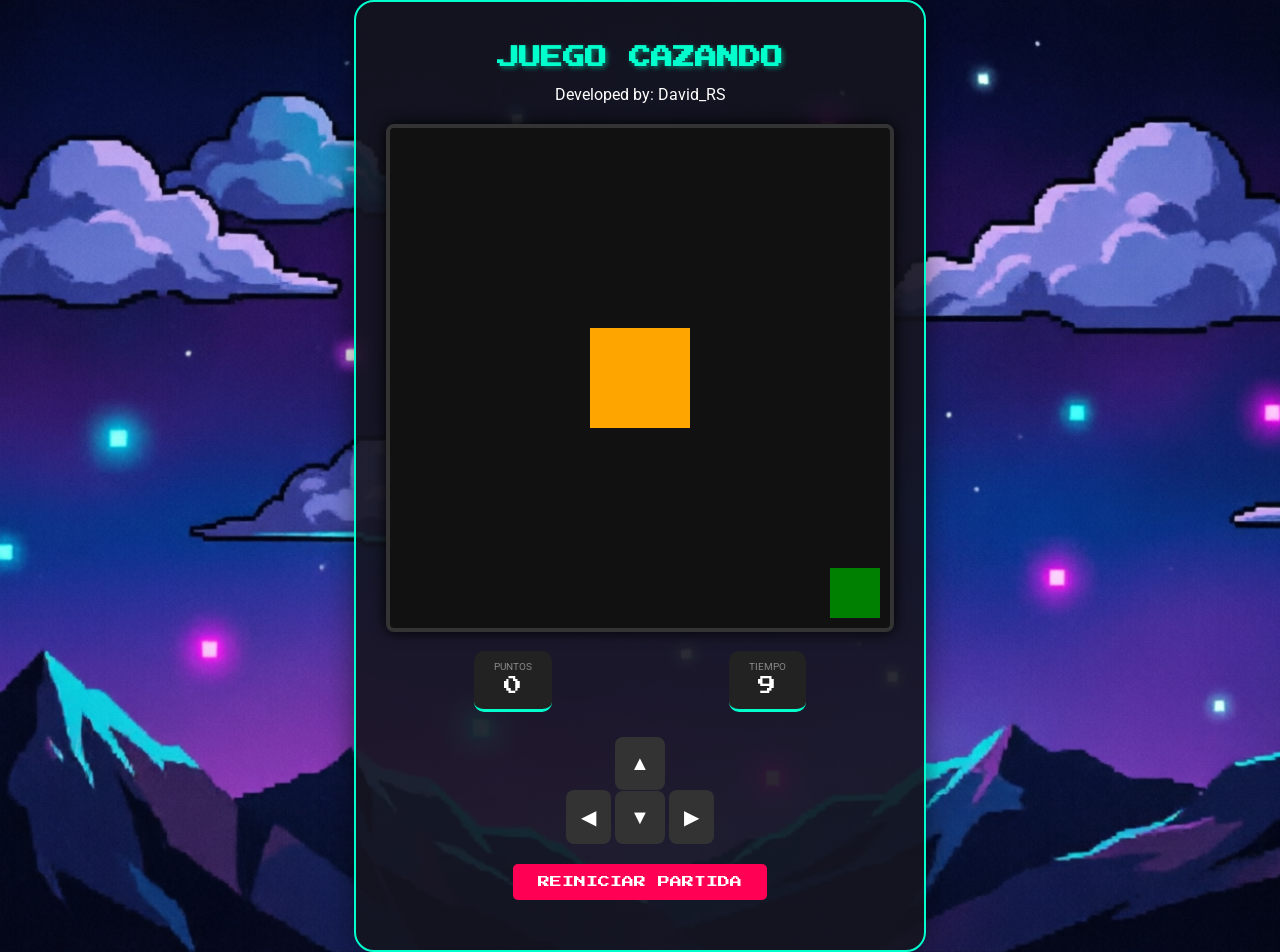
==== index.html @ c85581e6 "chore: rename cazando.html to index.html" ====
<!DOCTYPE html>
<html lang="es">
<head>
  <meta charset="UTF-8">
  <title>Juego Cazando - Edición Pro</title>
  <link href="https://fonts.googleapis.com/css2?family=Press+Start+2P&family=Roboto:wght@400;700&display=swap" rel="stylesheet">
  <link rel="stylesheet" href="cazando.css">
</head>
<body onload="iniciarJuego()">

  <div class="main-container">
    <header>
      <h1>JUEGO CAZANDO</h1>
      <p class="author">Developed by: <span>David_RS</span></p>
    </header>

    <div class="game-wrapper">
      <canvas id="areaJuego" width="500" height="500"></canvas>
      
      <div class="ui-panel">
        <div class="stat-box">
          <label>PUNTOS</label>
          <span id="puntos">0</span>
        </div>
        <div class="stat-box">
          <label>TIEMPO</label>
          <span id="tiempo">10</span>
        </div>
      </div>
    </div>

    <div class="controls-section">
      <div class="d-pad">
        <button class="btn-dir up" onclick="moverArriba()">▲</button>
        <div class="middle-row">
          <button class="btn-dir left" onclick="moverIzquierda()">◀</button>
          <button class="btn-dir down" onclick="moverAbajo()">▼</button>
          <button class="btn-dir right" onclick="moverDerecha()">▶</button>
        </div>
      </div>
      
      <button class="btn-restart" onclick="reiniciarJuego()">REINICIAR PARTIDA</button>
    </div>

    <p id="mensaje"></p>
  </div>

  <script src="cazando.js"></script>
  <script src="utils.js"></script>
</body>
</html>

<!-- <!DOCTYPE html>
<html>
<head>
  <title>Juego Cazando</title>

  <link rel="stylesheet" href="cazando.css"> //feat: reference css in html
</head>
<body onload="iniciarJuego()">

  <h1>Juego Cazando</h1>
  <p>Autor: David_RS</p>

  <Canvas id="areaJuego" width="500" height="500"></Canvas>

  <div class="controles">
    <button onclick="moverArriba()">⬆</button>
    <br>
    <button onclick="moverIzquierda()">⬅</button>
    <button onclick="moverAbajo()">⬇</button>
    <button onclick="moverDerecha()">➡</button>
    <br><br>
    <button onclick="reiniciarJuego()" style="background-color: black; color: white;">REINICIAR JUEGO</button>
  </div>


  <div class="panel">
    <span>Puntos: <span id="puntos">0</span></span>
    <span>Tiempo: <span id="tiempo">10</span></span>
  </div>

  <p id="mensaje"></p>

  <script src="cazando.js"></script>
  <script src="utils.js"></script>
</body>
</html> -->
---- cazando.css ----
:root {
  --primary-color: #00ffcc;
  --bg-dark: rgba(20, 20, 30, 0.9);
  --accent-color: #ff0055;
}

body {
  margin: 0;
  padding: 0;
  display: flex;
  justify-content: center;
  align-items: center;
  min-height: 100vh;
  font-family: 'Roboto', sans-serif;
  /* REQUERIMIENTO: Fondo de internet */
  background-image: url('1776111746.png');
  background-size: cover;
  background-position: center;
  color: white;
}

.main-container {
  background: var(--bg-dark);
  padding: 30px;
  border-radius: 20px;
  box-shadow: 0 0 30px rgba(0,0,0,0.5);
  text-align: center;
  border: 2px solid var(--primary-color);
}

h1 {
  font-family: 'Press Start 2P', cursive;
  font-size: 22px;
  color: var(--primary-color);
  text-shadow: 2px 2px 5px rgba(0, 255, 204, 0.4);
}

.game-wrapper {
  position: relative;
  margin: 20px auto;
}

canvas {
  background: #111;
  border: 4px solid #333;
  border-radius: 8px;
  box-shadow: 0 0 15px rgba(0,0,0,1);
}

.ui-panel {
  display: flex;
  justify-content: space-around;
  margin-top: 15px;
}

.stat-box {
  background: #222;
  padding: 10px 20px;
  border-radius: 10px;
  border-bottom: 3px solid var(--primary-color);
}

.stat-box label {
  display: block;
  font-size: 10px;
  margin-bottom: 5px;
  color: #888;
}

.stat-box span {
  font-family: 'Press Start 2P', cursive;
  font-size: 18px;
}

/* Estilo para los botones de dirección (D-Pad) */
.controls-section {
  margin-top: 25px;
}

.btn-dir {
  background: #333;
  color: white;
  border: none;
  padding: 15px;
  font-size: 20px;
  border-radius: 8px;
  cursor: pointer;
  transition: 0.2s;
}

.btn-dir:hover {
  background: var(--primary-color);
  color: black;
}

.btn-restart {
  margin-top: 20px;
  background: var(--accent-color);
  color: white;
  border: none;
  padding: 12px 25px;
  font-family: 'Press Start 2P', cursive;
  font-size: 12px;
  cursor: pointer;
  border-radius: 5px;
  transition: 0.3s;
}

.btn-restart:hover {
  transform: scale(1.05);
  box-shadow: 0 0 15px var(--accent-color);
}

#mensaje {
  font-family: 'Press Start 2P', cursive;
  font-size: 14px;
  color: var(--accent-color);
  margin-top: 20px;
}

/* body {
  text-align: center;
  font-family: Arial, sans-serif;
  background: #f0f0f0;
  margin: 0;
  padding: 20px;
}

h1 {
  margin-bottom: 5px;
}

.panel {
  margin: 15px 0;
  font-size: 18px;
  display: flex;
  justify-content: center;
  gap: 30px;
}

canvas {
  background: white;
  border: 2px solid black;
}

.controles {
  margin-top: 20px;
}

button {
  margin: 5px;
  padding: 10px 16px;
  font-size: 18px;
  cursor: pointer;
}

#mensaje {
  font-size: 20px;
  font-weight: bold;
  color: darkred;
  margin-top: 15px;
} */
---- cazando.css ----
:root {
  --primary-color: #00ffcc;
  --bg-dark: rgba(20, 20, 30, 0.9);
  --accent-color: #ff0055;
}

body {
  margin: 0;
  padding: 0;
  display: flex;
  justify-content: center;
  align-items: center;
  min-height: 100vh;
  font-family: 'Roboto', sans-serif;
  /* REQUERIMIENTO: Fondo de internet */
  background-image: url('1776111746.png');
  background-size: cover;
  background-position: center;
  color: white;
}

.main-container {
  background: var(--bg-dark);
  padding: 30px;
  border-radius: 20px;
  box-shadow: 0 0 30px rgba(0,0,0,0.5);
  text-align: center;
  border: 2px solid var(--primary-color);
}

h1 {
  font-family: 'Press Start 2P', cursive;
  font-size: 22px;
  color: var(--primary-color);
  text-shadow: 2px 2px 5px rgba(0, 255, 204, 0.4);
}

.game-wrapper {
  position: relative;
  margin: 20px auto;
}

canvas {
  background: #111;
  border: 4px solid #333;
  border-radius: 8px;
  box-shadow: 0 0 15px rgba(0,0,0,1);
}

.ui-panel {
  display: flex;
  justify-content: space-around;
  margin-top: 15px;
}

.stat-box {
  background: #222;
  padding: 10px 20px;
  border-radius: 10px;
  border-bottom: 3px solid var(--primary-color);
}

.stat-box label {
  display: block;
  font-size: 10px;
  margin-bottom: 5px;
  color: #888;
}

.stat-box span {
  font-family: 'Press Start 2P', cursive;
  font-size: 18px;
}

/* Estilo para los botones de dirección (D-Pad) */
.controls-section {
  margin-top: 25px;
}

.btn-dir {
  background: #333;
  color: white;
  border: none;
  padding: 15px;
  font-size: 20px;
  border-radius: 8px;
  cursor: pointer;
  transition: 0.2s;
}

.btn-dir:hover {
  background: var(--primary-color);
  color: black;
}

.btn-restart {
  margin-top: 20px;
  background: var(--accent-color);
  color: white;
  border: none;
  padding: 12px 25px;
  font-family: 'Press Start 2P', cursive;
  font-size: 12px;
  cursor: pointer;
  border-radius: 5px;
  transition: 0.3s;
}

.btn-restart:hover {
  transform: scale(1.05);
  box-shadow: 0 0 15px var(--accent-color);
}

#mensaje {
  font-family: 'Press Start 2P', cursive;
  font-size: 14px;
  color: var(--accent-color);
  margin-top: 20px;
}

/* body {
  text-align: center;
  font-family: Arial, sans-serif;
  background: #f0f0f0;
  margin: 0;
  padding: 20px;
}

h1 {
  margin-bottom: 5px;
}

.panel {
  margin: 15px 0;
  font-size: 18px;
  display: flex;
  justify-content: center;
  gap: 30px;
}

canvas {
  background: white;
  border: 2px solid black;
}

.controles {
  margin-top: 20px;
}

button {
  margin: 5px;
  padding: 10px 16px;
  font-size: 18px;
  cursor: pointer;
}

#mensaje {
  font-size: 20px;
  font-weight: bold;
  color: darkred;
  margin-top: 15px;
} */
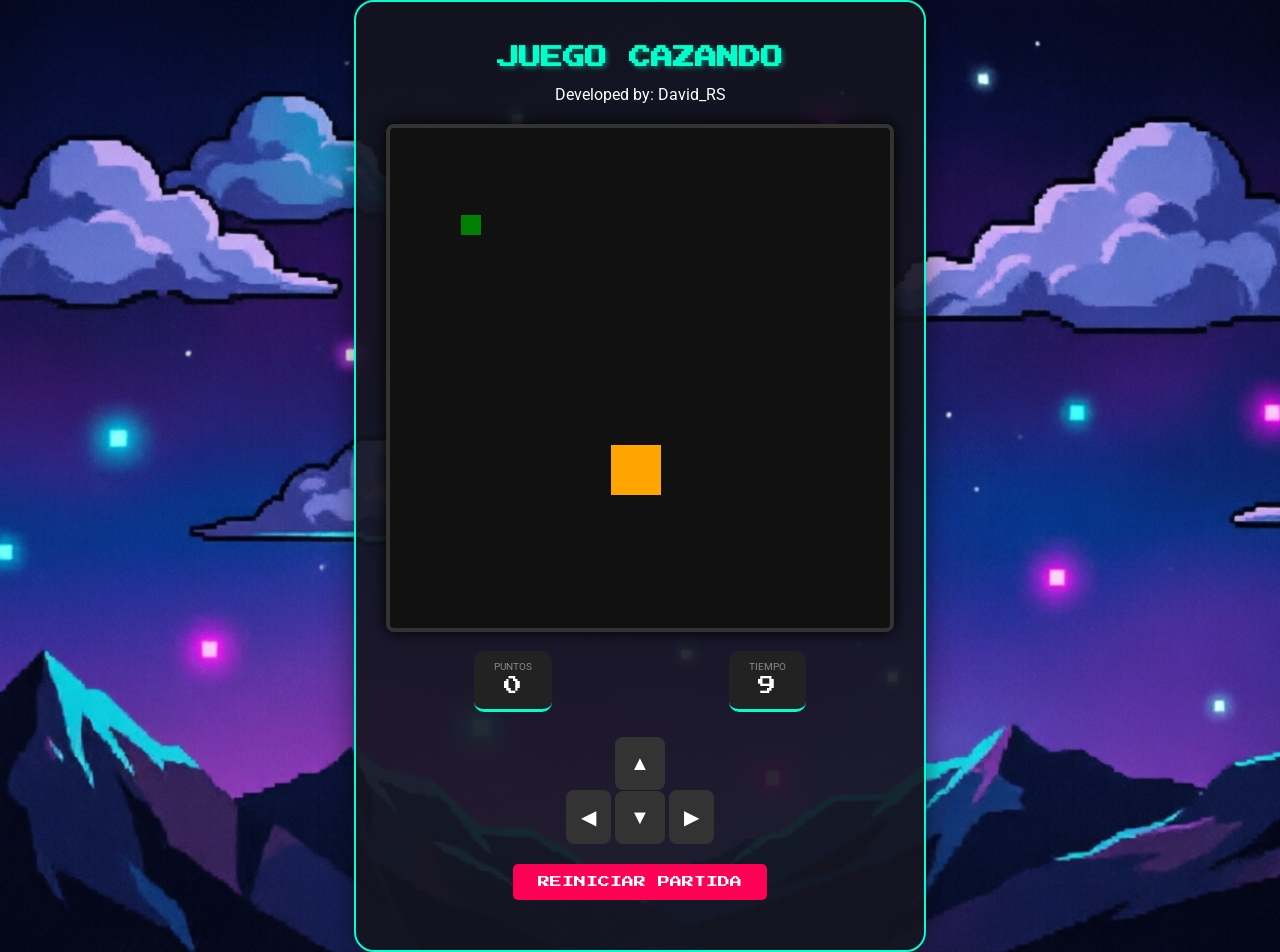
==== commit 8f7d69c7: "feat: reemplaza alerts por notificaciones y modal visual" ====
--- a/index.html
+++ b/index.html
@@ -45,45 +45,109 @@
     <p id="mensaje"></p>
   </div>
 
+  <script src="utils.js"></script>
   <script src="cazando.js"></script>
-  <script src="utils.js"></script>
+  
+  <!-- 🎨 Notificación flotante y Modal -->
+<div id="notificacion" class="notificacion"></div>
+
+<div id="modalFinJuego" class="modal-overlay">
+    <div class="modal-contenido">
+        <h2 id="tituloModal"></h2>
+        <p id="mensajeModal"></p>
+        <button onclick="cerrarModalYReiniciar()" class="btn-reiniciar">🔄 Jugar de Nuevo</button>
+    </div>
+</div>
+
+<style>
+/* Notificación flotante */
+.notificacion {
+    position: fixed;
+    top: 20%;
+    left: 50%;
+    transform: translateX(-50%);
+    background: linear-gradient(135deg, #667eea 0%, #764ba2 100%);
+    color: white;
+    padding: 15px 30px;
+    border-radius: 12px;
+    font-size: 20px;
+    font-weight: bold;
+    box-shadow: 0 8px 30px rgba(0,0,0,0.3);
+    opacity: 0;
+    transition: opacity 0.3s ease;
+    pointer-events: none;
+    z-index: 1000;
+    text-align: center;
+}
+.notificacion.mostrar {
+    opacity: 1;
+    animation: flotar 2s ease-in-out;
+}
+@keyframes flotar {
+    0%, 100% { transform: translateX(-50%) scale(1); }
+    50% { transform: translateX(-50%) scale(1.05); }
+}
+
+/* Modal overlay */
+.modal-overlay {
+    display: none;
+    position: fixed;
+    top: 0; left: 0;
+    width: 100%; height: 100%;
+    background: rgba(0,0,0,0.85);
+    z-index: 2000;
+    justify-content: center;
+    align-items: center;
+}
+.modal-overlay.activo {
+    display: flex;
+    animation: fadeIn 0.3s ease;
+}
+@keyframes fadeIn {
+    from { opacity: 0; } to { opacity: 1; }
+}
+
+/* Modal contenido */
+.modal-contenido {
+    background: linear-gradient(135deg, #667eea 0%, #764ba2 100%);
+    padding: 35px;
+    border-radius: 20px;
+    text-align: center;
+    color: white;
+    box-shadow: 0 15px 50px rgba(0,0,0,0.5);
+    animation: slideIn 0.3s ease;
+    max-width: 420px;
+    margin: 20px;
+}
+@keyframes slideIn {
+    from { transform: translateY(-30px); opacity: 0; }
+    to { transform: translateY(0); opacity: 1; }
+}
+.modal-contenido h2 {
+    margin: 0 0 15px 0;
+    font-size: 28px;
+}
+.modal-contenido p {
+    font-size: 18px;
+    margin: 0 0 25px 0;
+    line-height: 1.4;
+}
+.btn-reiniciar {
+    background: white;
+    color: #667eea;
+    border: none;
+    padding: 12px 35px;
+    font-size: 16px;
+    font-weight: bold;
+    border-radius: 30px;
+    cursor: pointer;
+    transition: transform 0.2s, box-shadow 0.2s;
+}
+.btn-reiniciar:hover {
+    transform: translateY(-2px);
+    box-shadow: 0 6px 20px rgba(0,0,0,0.25);
+}
+</style>
+
 </body>
 </html>
-
-<!-- <!DOCTYPE html>
-<html>
-<head>
-  <title>Juego Cazando</title>
-
-  <link rel="stylesheet" href="cazando.css"> //feat: reference css in html
-</head>
-<body onload="iniciarJuego()">
-
-  <h1>Juego Cazando</h1>
-  <p>Autor: David_RS</p>
-
-  <Canvas id="areaJuego" width="500" height="500"></Canvas>
-
-  <div class="controles">
-    <button onclick="moverArriba()">⬆</button>
-    <br>
-    <button onclick="moverIzquierda()">⬅</button>
-    <button onclick="moverAbajo()">⬇</button>
-    <button onclick="moverDerecha()">➡</button>
-    <br><br>
-    <button onclick="reiniciarJuego()" style="background-color: black; color: white;">REINICIAR JUEGO</button>
-  </div>
-
-
-  <div class="panel">
-    <span>Puntos: <span id="puntos">0</span></span>
-    <span>Tiempo: <span id="tiempo">10</span></span>
-  </div>
-
-  <p id="mensaje"></p>
-
-  <script src="cazando.js"></script>
-  <script src="utils.js"></script>
-</body>
-</html> -->
-
--- a/cazando.css
+++ b/cazando.css
@@ -118,46 +118,4 @@
   margin-top: 20px;
 }
 
-/* body {
-  text-align: center;
-  font-family: Arial, sans-serif;
-  background: #f0f0f0;
-  margin: 0;
-  padding: 20px;
-}
-
-h1 {
-  margin-bottom: 5px;
-}
-
-.panel {
-  margin: 15px 0;
-  font-size: 18px;
-  display: flex;
-  justify-content: center;
-  gap: 30px;
-}
-
-canvas {
-  background: white;
-  border: 2px solid black;
-}
-
-.controles {
-  margin-top: 20px;
-}
-
-button {
-  margin: 5px;
-  padding: 10px 16px;
-  font-size: 18px;
-  cursor: pointer;
-}
-
-#mensaje {
-  font-size: 20px;
-  font-weight: bold;
-  color: darkred;
-  margin-top: 15px;
-} */
-
+/* fin */
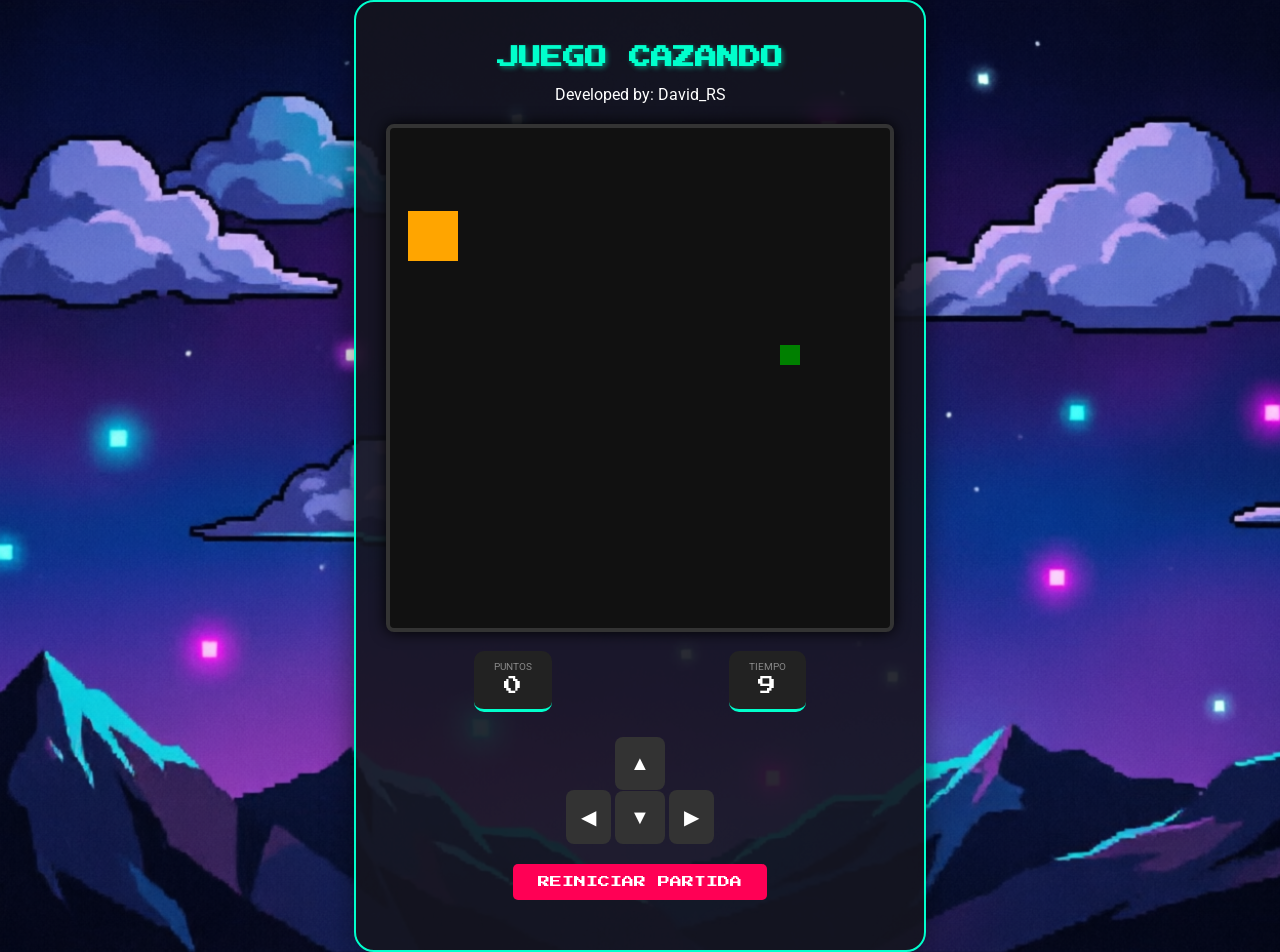
==== commit bbf6e04d: "feat: reinicia el tiempo a 10 s cada vez que el gato atrapa comida" ====
--- a/index.html
+++ b/index.html
@@ -48,106 +48,106 @@
   <script src="utils.js"></script>
   <script src="cazando.js"></script>
   
-  <!-- 🎨 Notificación flotante y Modal -->
-<div id="notificacion" class="notificacion"></div>
+    <!-- 🎨 Notificación flotante y Modal -->
+  <div id="notificacion" class="notificacion"></div>
 
-<div id="modalFinJuego" class="modal-overlay">
-    <div class="modal-contenido">
-        <h2 id="tituloModal"></h2>
-        <p id="mensajeModal"></p>
-        <button onclick="cerrarModalYReiniciar()" class="btn-reiniciar">🔄 Jugar de Nuevo</button>
-    </div>
-</div>
+  <div id="modalFinJuego" class="modal-overlay">
+      <div class="modal-contenido">
+          <h2 id="tituloModal"></h2>
+          <p id="mensajeModal"></p>
+          <button onclick="cerrarModalYReiniciar()" class="btn-reiniciar">🔄 Jugar de Nuevo</button>
+      </div>
+  </div>
 
-<style>
-/* Notificación flotante */
-.notificacion {
-    position: fixed;
-    top: 20%;
-    left: 50%;
-    transform: translateX(-50%);
-    background: linear-gradient(135deg, #667eea 0%, #764ba2 100%);
-    color: white;
-    padding: 15px 30px;
-    border-radius: 12px;
-    font-size: 20px;
-    font-weight: bold;
-    box-shadow: 0 8px 30px rgba(0,0,0,0.3);
-    opacity: 0;
-    transition: opacity 0.3s ease;
-    pointer-events: none;
-    z-index: 1000;
-    text-align: center;
-}
-.notificacion.mostrar {
-    opacity: 1;
-    animation: flotar 2s ease-in-out;
-}
-@keyframes flotar {
-    0%, 100% { transform: translateX(-50%) scale(1); }
-    50% { transform: translateX(-50%) scale(1.05); }
-}
+  <style>
+  /* Notificación flotante */
+  .notificacion {
+      position: fixed;
+      top: 20%;
+      left: 50%;
+      transform: translateX(-50%);
+      background: linear-gradient(135deg, #667eea 0%, #764ba2 100%);
+      color: white;
+      padding: 15px 30px;
+      border-radius: 12px;
+      font-size: 20px;
+      font-weight: bold;
+      box-shadow: 0 8px 30px rgba(0,0,0,0.3);
+      opacity: 0;
+      transition: opacity 0.3s ease;
+      pointer-events: none;
+      z-index: 1000;
+      text-align: center;
+  }
+  .notificacion.mostrar {
+      opacity: 1;
+      animation: flotar 2s ease-in-out;
+  }
+  @keyframes flotar {
+      0%, 100% { transform: translateX(-50%) scale(1); }
+      50% { transform: translateX(-50%) scale(1.05); }
+  }
 
-/* Modal overlay */
-.modal-overlay {
-    display: none;
-    position: fixed;
-    top: 0; left: 0;
-    width: 100%; height: 100%;
-    background: rgba(0,0,0,0.85);
-    z-index: 2000;
-    justify-content: center;
-    align-items: center;
-}
-.modal-overlay.activo {
-    display: flex;
-    animation: fadeIn 0.3s ease;
-}
-@keyframes fadeIn {
-    from { opacity: 0; } to { opacity: 1; }
-}
+  /* Modal overlay */
+  .modal-overlay {
+      display: none;
+      position: fixed;
+      top: 0; left: 0;
+      width: 100%; height: 100%;
+      background: rgba(0,0,0,0.85);
+      z-index: 2000;
+      justify-content: center;
+      align-items: center;
+  }
+  .modal-overlay.activo {
+      display: flex;
+      animation: fadeIn 0.3s ease;
+  }
+  @keyframes fadeIn {
+      from { opacity: 0; } to { opacity: 1; }
+  }
 
-/* Modal contenido */
-.modal-contenido {
-    background: linear-gradient(135deg, #667eea 0%, #764ba2 100%);
-    padding: 35px;
-    border-radius: 20px;
-    text-align: center;
-    color: white;
-    box-shadow: 0 15px 50px rgba(0,0,0,0.5);
-    animation: slideIn 0.3s ease;
-    max-width: 420px;
-    margin: 20px;
-}
-@keyframes slideIn {
-    from { transform: translateY(-30px); opacity: 0; }
-    to { transform: translateY(0); opacity: 1; }
-}
-.modal-contenido h2 {
-    margin: 0 0 15px 0;
-    font-size: 28px;
-}
-.modal-contenido p {
-    font-size: 18px;
-    margin: 0 0 25px 0;
-    line-height: 1.4;
-}
-.btn-reiniciar {
-    background: white;
-    color: #667eea;
-    border: none;
-    padding: 12px 35px;
-    font-size: 16px;
-    font-weight: bold;
-    border-radius: 30px;
-    cursor: pointer;
-    transition: transform 0.2s, box-shadow 0.2s;
-}
-.btn-reiniciar:hover {
-    transform: translateY(-2px);
-    box-shadow: 0 6px 20px rgba(0,0,0,0.25);
-}
-</style>
+  /* Modal contenido */
+  .modal-contenido {
+      background: linear-gradient(135deg, #667eea 0%, #764ba2 100%);
+      padding: 35px;
+      border-radius: 20px;
+      text-align: center;
+      color: white;
+      box-shadow: 0 15px 50px rgba(0,0,0,0.5);
+      animation: slideIn 0.3s ease;
+      max-width: 420px;
+      margin: 20px;
+  }
+  @keyframes slideIn {
+      from { transform: translateY(-30px); opacity: 0; }
+      to { transform: translateY(0); opacity: 1; }
+  }
+  .modal-contenido h2 {
+      margin: 0 0 15px 0;
+      font-size: 28px;
+  }
+  .modal-contenido p {
+      font-size: 18px;
+      margin: 0 0 25px 0;
+      line-height: 1.4;
+  }
+  .btn-reiniciar {
+      background: white;
+      color: #667eea;
+      border: none;
+      padding: 12px 35px;
+      font-size: 16px;
+      font-weight: bold;
+      border-radius: 30px;
+      cursor: pointer;
+      transition: transform 0.2s, box-shadow 0.2s;
+  }
+  .btn-reiniciar:hover {
+      transform: translateY(-2px);
+      box-shadow: 0 6px 20px rgba(0,0,0,0.25);
+  }
+  </style>
 
 </body>
 </html>
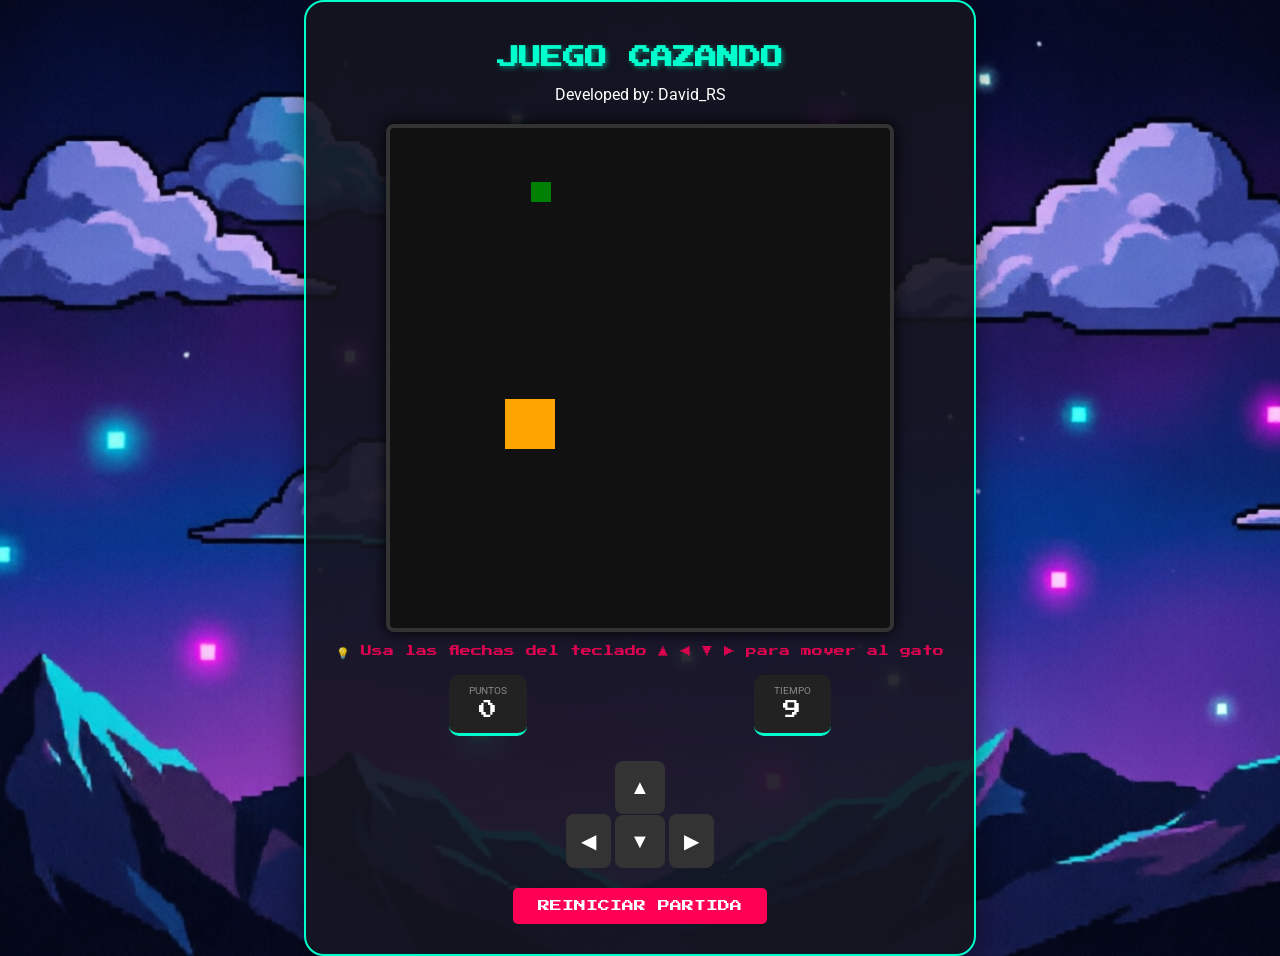
==== commit 75dd722a: "fix: agrega estilos CSS faltantes para que el hint se desvanezca al jugar" ====
--- a/index.html
+++ b/index.html
@@ -17,6 +17,10 @@
     <div class="game-wrapper">
       <canvas id="areaJuego" width="500" height="500"></canvas>
       
+      <p id="mensaje" class="hint-teclado">
+      💡 Usa las flechas del teclado ▲ ◀ ▼ ▶ para mover al gato
+    </p>
+
       <div class="ui-panel">
         <div class="stat-box">
           <label>PUNTOS</label>
@@ -42,7 +46,8 @@
       <button class="btn-restart" onclick="reiniciarJuego()">REINICIAR PARTIDA</button>
     </div>
 
-    <p id="mensaje"></p>
+    <!-- <p id="mensaje"></p> -->
+
   </div>
 
   <script src="utils.js"></script>
--- a/cazando.css
+++ b/cazando.css
@@ -118,4 +118,32 @@
   margin-top: 20px;
 }
 
-/* fin */+/* Mensaje de ayuda inicial */
+#mensaje {
+    font-family: 'Press Start 2P', cursive;
+    font-size: 11px;
+    color: var(--accent-color);
+    margin: 10px auto 15px;
+    text-align: center;
+    opacity: 0.85;
+    
+    /* ✅ Animación de pulso al inicio */
+    animation: pulso-hint 2.5s infinite ease-in-out;
+    
+    /* ✅ Transición suave para cuando se oculte */
+    transition: opacity 0.5s ease, transform 0.5s ease;
+}
+
+/* ✅ ESTA ERA LA PIEZA FALTANTE: Clase que JS activa para desvanecer */
+.hint-oculta {
+    opacity: 0;
+    transform: translateY(-10px);
+    pointer-events: none;
+    animation: none;  /* ← Detiene la animación que mantenía visible el texto */
+}
+
+/* ✅ Keyframes para el pulso */
+@keyframes pulso-hint {
+    0%, 100% { opacity: 0.85; transform: scale(1); }
+    50% { opacity: 1; transform: scale(1.02); text-shadow: 0 0 6px var(--accent-color); }
+}
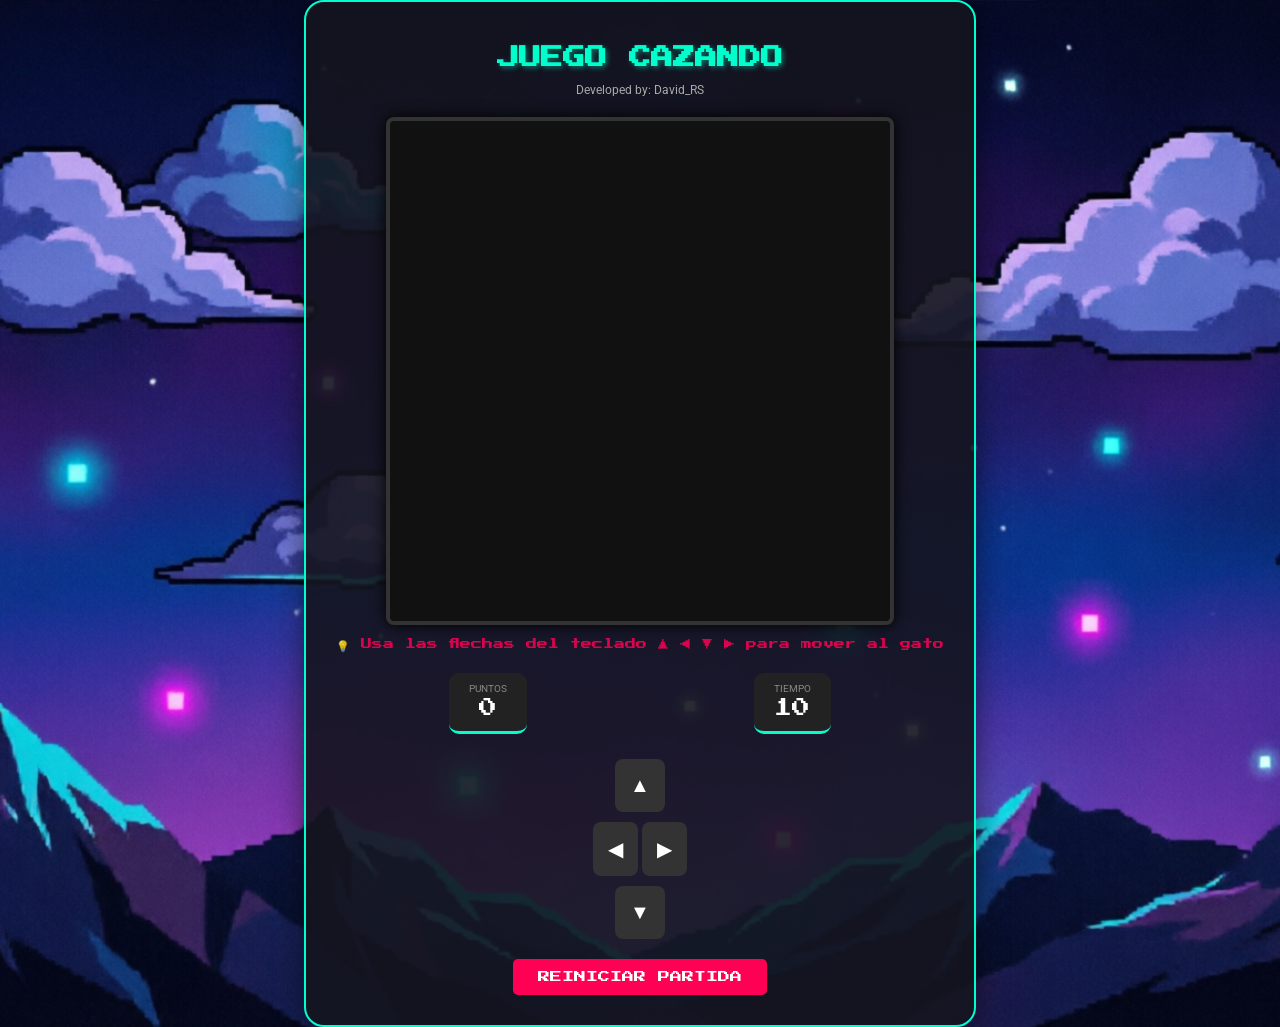
==== commit f388285d: "fix: ocultar mensaje de ayuda al presionar flechas del teclado - detener animación CSS y forzar disp" ====
--- a/index.html
+++ b/index.html
@@ -1,158 +1,64 @@
 <!DOCTYPE html>
 <html lang="es">
 <head>
-  <meta charset="UTF-8">
-  <title>Juego Cazando - Edición Pro</title>
-  <link href="https://fonts.googleapis.com/css2?family=Press+Start+2P&family=Roboto:wght@400;700&display=swap" rel="stylesheet">
-  <link rel="stylesheet" href="cazando.css">
+    <meta charset="UTF-8">
+    <meta name="viewport" content="width=device-width, initial-scale=1.0">
+    <title>Juego Cazando - Edición Pro</title>
+    
+    <!-- Google Fonts: Tipografía retro + UI moderna -->
+    <link href="https://fonts.googleapis.com/css2?family=Press+Start+2P&family=Roboto:wght@400;700&display=swap" rel="stylesheet">
+    <link rel="stylesheet" href="cazando.css">
 </head>
-<body onload="iniciarJuego()">
+<body>
+    <div class="main-container">
+        <h1>JUEGO CAZANDO</h1>
+        <p style="font-size: 12px; color: #aaa; margin-bottom: 10px;">Developed by: David_RS</p>
+        
+        <div class="game-wrapper">
+            <canvas id="areaJuego" width="500" height="500"></canvas>
+            <!-- 💡 Mensaje de ayuda justo debajo del canvas -->
+            <p id="mensaje">💡 Usa las flechas del teclado ▲ ◀ ▼ ▶ para mover al gato</p>
+        </div>
 
-  <div class="main-container">
-    <header>
-      <h1>JUEGO CAZANDO</h1>
-      <p class="author">Developed by: <span>David_RS</span></p>
-    </header>
+        <!-- Panel de estadísticas -->
+        <div class="ui-panel">
+            <div class="stat-box">
+                <label>PUNTOS</label>
+                <span id="puntos">0</span>
+            </div>
+            <div class="stat-box">
+                <label>TIEMPO</label>
+                <span id="tiempo">10</span>
+            </div>
+        </div>
 
-    <div class="game-wrapper">
-      <canvas id="areaJuego" width="500" height="500"></canvas>
-      
-      <p id="mensaje" class="hint-teclado">
-      💡 Usa las flechas del teclado ▲ ◀ ▼ ▶ para mover al gato
-    </p>
+        <!-- Controles táctiles / D-Pad -->
+        <div class="controls-section">
+            <button class="btn-dir" onclick="moverArriba()">▲</button>
+            <div style="margin: 10px 0;">
+                <button class="btn-dir" onclick="moverIzquierda()">◀</button>
+                <button class="btn-dir" onclick="moverDerecha()">▶</button>
+            </div>
+            <button class="btn-dir" onclick="moverAbajo()">▼</button>
+        </div>
 
-      <div class="ui-panel">
-        <div class="stat-box">
-          <label>PUNTOS</label>
-          <span id="puntos">0</span>
-        </div>
-        <div class="stat-box">
-          <label>TIEMPO</label>
-          <span id="tiempo">10</span>
-        </div>
-      </div>
+        <button class="btn-restart" onclick="reiniciarJuego()">REINICIAR PARTIDA</button>
     </div>
 
-    <div class="controls-section">
-      <div class="d-pad">
-        <button class="btn-dir up" onclick="moverArriba()">▲</button>
-        <div class="middle-row">
-          <button class="btn-dir left" onclick="moverIzquierda()">◀</button>
-          <button class="btn-dir down" onclick="moverAbajo()">▼</button>
-          <button class="btn-dir right" onclick="moverDerecha()">▶</button>
+    <!-- 🎯 Notificación flotante (aparece al comer) -->
+    <div id="notificacion" class="notificacion"></div>
+
+    <!-- 🏆 Modal de fin de juego (victoria o derrota) -->
+    <div id="modalFinJuego" class="modal-overlay">
+        <div class="modal-contenido">
+            <h2 id="tituloModal"></h2>
+            <p id="mensajeModal"></p>
+            <button onclick="cerrarModalYReiniciar()" class="btn-reiniciar">🔄 Jugar de Nuevo</button>
         </div>
-      </div>
-      
-      <button class="btn-restart" onclick="reiniciarJuego()">REINICIAR PARTIDA</button>
     </div>
 
-    <!-- <p id="mensaje"></p> -->
-
-  </div>
-
-  <script src="utils.js"></script>
-  <script src="cazando.js"></script>
-  
-    <!-- 🎨 Notificación flotante y Modal -->
-  <div id="notificacion" class="notificacion"></div>
-
-  <div id="modalFinJuego" class="modal-overlay">
-      <div class="modal-contenido">
-          <h2 id="tituloModal"></h2>
-          <p id="mensajeModal"></p>
-          <button onclick="cerrarModalYReiniciar()" class="btn-reiniciar">🔄 Jugar de Nuevo</button>
-      </div>
-  </div>
-
-  <style>
-  /* Notificación flotante */
-  .notificacion {
-      position: fixed;
-      top: 20%;
-      left: 50%;
-      transform: translateX(-50%);
-      background: linear-gradient(135deg, #667eea 0%, #764ba2 100%);
-      color: white;
-      padding: 15px 30px;
-      border-radius: 12px;
-      font-size: 20px;
-      font-weight: bold;
-      box-shadow: 0 8px 30px rgba(0,0,0,0.3);
-      opacity: 0;
-      transition: opacity 0.3s ease;
-      pointer-events: none;
-      z-index: 1000;
-      text-align: center;
-  }
-  .notificacion.mostrar {
-      opacity: 1;
-      animation: flotar 2s ease-in-out;
-  }
-  @keyframes flotar {
-      0%, 100% { transform: translateX(-50%) scale(1); }
-      50% { transform: translateX(-50%) scale(1.05); }
-  }
-
-  /* Modal overlay */
-  .modal-overlay {
-      display: none;
-      position: fixed;
-      top: 0; left: 0;
-      width: 100%; height: 100%;
-      background: rgba(0,0,0,0.85);
-      z-index: 2000;
-      justify-content: center;
-      align-items: center;
-  }
-  .modal-overlay.activo {
-      display: flex;
-      animation: fadeIn 0.3s ease;
-  }
-  @keyframes fadeIn {
-      from { opacity: 0; } to { opacity: 1; }
-  }
-
-  /* Modal contenido */
-  .modal-contenido {
-      background: linear-gradient(135deg, #667eea 0%, #764ba2 100%);
-      padding: 35px;
-      border-radius: 20px;
-      text-align: center;
-      color: white;
-      box-shadow: 0 15px 50px rgba(0,0,0,0.5);
-      animation: slideIn 0.3s ease;
-      max-width: 420px;
-      margin: 20px;
-  }
-  @keyframes slideIn {
-      from { transform: translateY(-30px); opacity: 0; }
-      to { transform: translateY(0); opacity: 1; }
-  }
-  .modal-contenido h2 {
-      margin: 0 0 15px 0;
-      font-size: 28px;
-  }
-  .modal-contenido p {
-      font-size: 18px;
-      margin: 0 0 25px 0;
-      line-height: 1.4;
-  }
-  .btn-reiniciar {
-      background: white;
-      color: #667eea;
-      border: none;
-      padding: 12px 35px;
-      font-size: 16px;
-      font-weight: bold;
-      border-radius: 30px;
-      cursor: pointer;
-      transition: transform 0.2s, box-shadow 0.2s;
-  }
-  .btn-reiniciar:hover {
-      transform: translateY(-2px);
-      box-shadow: 0 6px 20px rgba(0,0,0,0.25);
-  }
-  </style>
-
+    <!-- Scripts: utils.js primero (dependencia), luego cazando.js -->
+    <script src="utils.js"></script>
+    <script src="cazando.js"></script>
 </body>
-</html>
+</html>
--- a/cazando.css
+++ b/cazando.css
@@ -1,9 +1,15 @@
+/* ========================================
+   TEMA Y VARIABLES GLOBALES
+   ======================================== */
 :root {
   --primary-color: #00ffcc;
   --bg-dark: rgba(20, 20, 30, 0.9);
   --accent-color: #ff0055;
 }
 
+/* ========================================
+   CUERPO Y FONDO
+   ======================================== */
 body {
   margin: 0;
   padding: 0;
@@ -19,6 +25,9 @@
   color: white;
 }
 
+/* ========================================
+   CONTENEDOR PRINCIPAL
+   ======================================== */
 .main-container {
   background: var(--bg-dark);
   padding: 30px;
@@ -35,6 +44,9 @@
   text-shadow: 2px 2px 5px rgba(0, 255, 204, 0.4);
 }
 
+/* ========================================
+   ÁREA DE JUEGO (CANVAS)
+   ======================================== */
 .game-wrapper {
   position: relative;
   margin: 20px auto;
@@ -47,6 +59,9 @@
   box-shadow: 0 0 15px rgba(0,0,0,1);
 }
 
+/* ========================================
+   PANEL DE ESTADÍSTICAS (PUNTOS/TIEMPO)
+   ======================================== */
 .ui-panel {
   display: flex;
   justify-content: space-around;
@@ -72,7 +87,9 @@
   font-size: 18px;
 }
 
-/* Estilo para los botones de dirección (D-Pad) */
+/* ========================================
+   CONTROLES (BOTONES DE DIRECCIÓN)
+   ======================================== */
 .controls-section {
   margin-top: 25px;
 }
@@ -93,6 +110,9 @@
   color: black;
 }
 
+/* ========================================
+   BOTÓN DE REINICIAR
+   ======================================== */
 .btn-restart {
   margin-top: 20px;
   background: var(--accent-color);
@@ -111,39 +131,141 @@
   box-shadow: 0 0 15px var(--accent-color);
 }
 
+/* ========================================
+   MENSAJE DE AYUDA (HINT DE TECLADO) ✅ CORREGIDO
+   ======================================== */
 #mensaje {
   font-family: 'Press Start 2P', cursive;
-  font-size: 14px;
+  font-size: 11px;
   color: var(--accent-color);
-  margin-top: 20px;
-}
-
-/* Mensaje de ayuda inicial */
-#mensaje {
-    font-family: 'Press Start 2P', cursive;
-    font-size: 11px;
-    color: var(--accent-color);
-    margin: 10px auto 15px;
-    text-align: center;
-    opacity: 0.85;
-    
-    /* ✅ Animación de pulso al inicio */
-    animation: pulso-hint 2.5s infinite ease-in-out;
-    
-    /* ✅ Transición suave para cuando se oculte */
-    transition: opacity 0.5s ease, transform 0.5s ease;
-}
-
-/* ✅ ESTA ERA LA PIEZA FALTANTE: Clase que JS activa para desvanecer */
+  margin: 10px auto 15px;
+  text-align: center;
+  opacity: 0.85;
+  
+  /* ✅ Animación de pulso al cargar la página */
+  animation: pulso-hint 2.5s infinite ease-in-out;
+  
+  /* ✅ Transición suave para cuando se oculte */
+  transition: opacity 0.5s ease, transform 0.5s ease;
+}
+
+/* ✅ Clase que JS activa para desvanecer el mensaje */
 .hint-oculta {
-    opacity: 0;
-    transform: translateY(-10px);
-    pointer-events: none;
-    animation: none;  /* ← Detiene la animación que mantenía visible el texto */
-}
-
-/* ✅ Keyframes para el pulso */
+  opacity: 0;
+  transform: translateY(-10px);
+  pointer-events: none;
+}
+
+/* ✅ Keyframes para el efecto de pulso */
 @keyframes pulso-hint {
-    0%, 100% { opacity: 0.85; transform: scale(1); }
-    50% { opacity: 1; transform: scale(1.02); text-shadow: 0 0 6px var(--accent-color); }
+  0%, 100% { 
+    opacity: 0.85; 
+    transform: scale(1); 
+  }
+  50% { 
+    opacity: 1; 
+    transform: scale(1.02); 
+    text-shadow: 0 0 6px var(--accent-color); 
+  }
+}
+
+/* ========================================
+   NOTIFICACIÓN FLOTANTE (al comer)
+   ======================================== */
+.notificacion {
+  position: fixed;
+  top: 20%;
+  left: 50%;
+  transform: translateX(-50%);
+  background: linear-gradient(135deg, #667eea 0%, #764ba2 100%);
+  color: white;
+  padding: 15px 30px;
+  border-radius: 12px;
+  font-size: 20px;
+  font-weight: bold;
+  box-shadow: 0 8px 30px rgba(0,0,0,0.3);
+  opacity: 0;
+  transition: opacity 0.3s ease;
+  pointer-events: none;
+  z-index: 1000;
+  text-align: center;
+}
+
+.notificacion.mostrar {
+  opacity: 1;
+  animation: flotar 2s ease-in-out;
+}
+
+@keyframes flotar {
+  0%, 100% { transform: translateX(-50%) scale(1); }
+  50% { transform: translateX(-50%) scale(1.05); }
+}
+
+/* ========================================
+   MODAL DE FIN DE JUEGO
+   ======================================== */
+.modal-overlay {
+  display: none;
+  position: fixed;
+  top: 0; left: 0;
+  width: 100%; height: 100%;
+  background: rgba(0,0,0,0.85);
+  z-index: 2000;
+  justify-content: center;
+  align-items: center;
+}
+
+.modal-overlay.activo {
+  display: flex;
+  animation: fadeIn 0.3s ease;
+}
+
+@keyframes fadeIn {
+  from { opacity: 0; } 
+  to { opacity: 1; }
+}
+
+.modal-contenido {
+  background: linear-gradient(135deg, #667eea 0%, #764ba2 100%);
+  padding: 35px;
+  border-radius: 20px;
+  text-align: center;
+  color: white;
+  box-shadow: 0 15px 50px rgba(0,0,0,0.5);
+  animation: slideIn 0.3s ease;
+  max-width: 420px;
+  margin: 20px;
+}
+
+@keyframes slideIn {
+  from { transform: translateY(-30px); opacity: 0; }
+  to { transform: translateY(0); opacity: 1; }
+}
+
+.modal-contenido h2 {
+  margin: 0 0 15px 0;
+  font-size: 28px;
+}
+
+.modal-contenido p {
+  font-size: 18px;
+  margin: 0 0 25px 0;
+  line-height: 1.4;
+}
+
+.btn-reiniciar {
+  background: white;
+  color: #667eea;
+  border: none;
+  padding: 12px 35px;
+  font-size: 16px;
+  font-weight: bold;
+  border-radius: 30px;
+  cursor: pointer;
+  transition: transform 0.2s, box-shadow 0.2s;
+}
+
+.btn-reiniciar:hover {
+  transform: translateY(-2px);
+  box-shadow: 0 6px 20px rgba(0,0,0,0.25);
 }
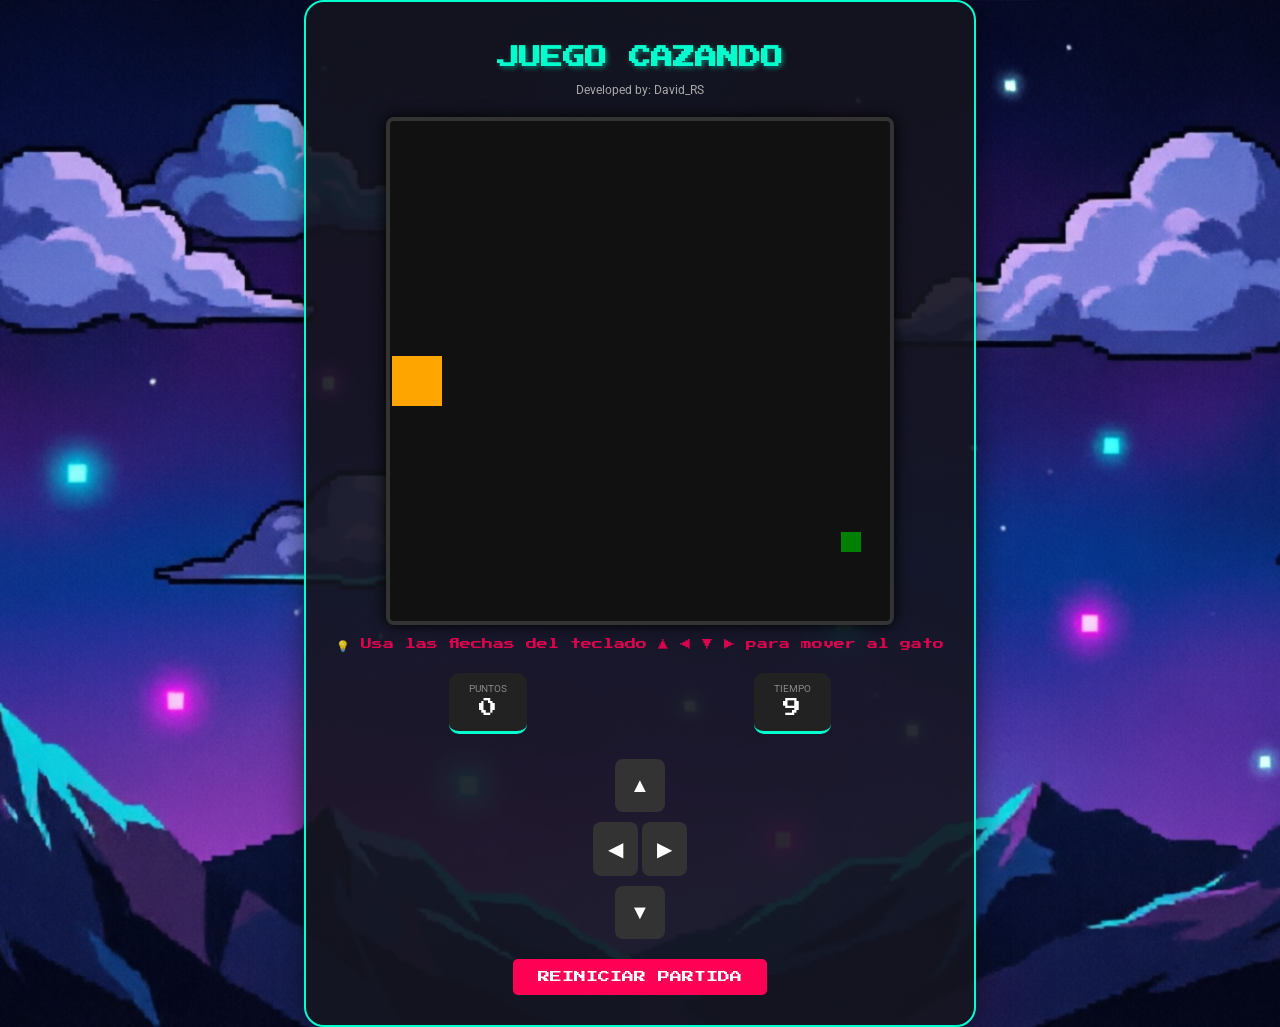
==== commit 22d51837: "Refactor: modularizar posicionamiento de comida y corregir renderizado inicial" ====
--- a/index.html
+++ b/index.html
@@ -9,7 +9,7 @@
     <link href="https://fonts.googleapis.com/css2?family=Press+Start+2P&family=Roboto:wght@400;700&display=swap" rel="stylesheet">
     <link rel="stylesheet" href="cazando.css">
 </head>
-<body>
+<body onload="iniciarJuego()">
     <div class="main-container">
         <h1>JUEGO CAZANDO</h1>
         <p style="font-size: 12px; color: #aaa; margin-bottom: 10px;">Developed by: David_RS</p>
